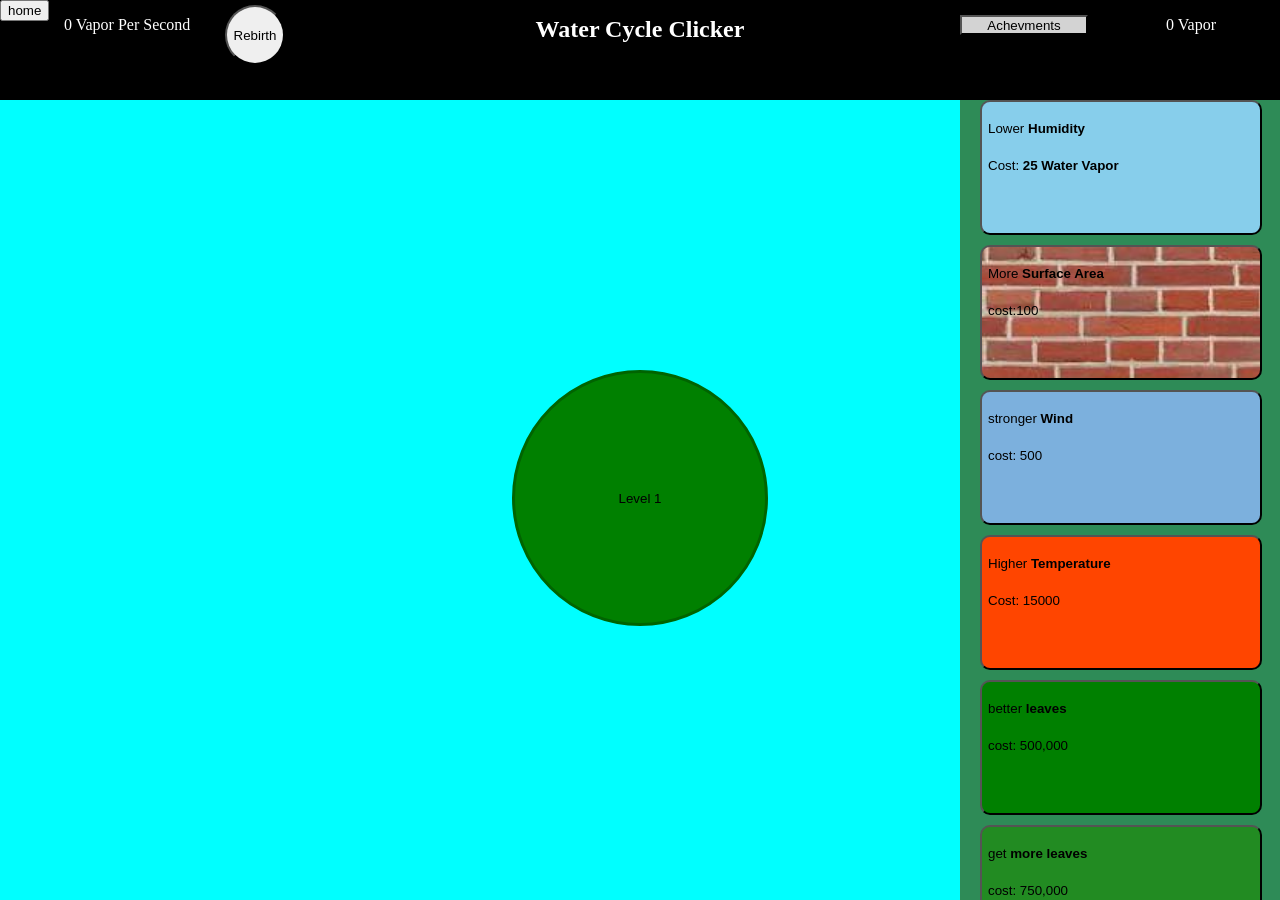
==== index.html @ 8c740c32 "Add files via upload" ====
<!DOCTYPE html>
<html lang="en">
  <head>
    <title>Kar and Evt project</title>
    <link rel="stylesheet" href="styles.css">
  </head>
  <body>
    <div id="topheader" class="topcontent">
      <h1 id="title" class="topcontent"><strong>Water Cycle Clicker</strong></h1>
      <p id="vps" class="topcontent">0 Vapor Per Second</p>
      <p id="vapor" class="topcontent">0 Vapor</p>
      <button id="achevments" class="topcontent">Achevments</button>
      <button onclick=window.location.href="mainmenu.html">home</button>
      <button id="rebirth">Rebirth</button>
    </div>
    <div id="maincontent">
      <div id="achevmentssidebar">
        <div id="a1" class="achevments"></div>
      </div>
      <button id="clicker">Level 1</button>
      <div id="shop" class="shop">
        <button id="upgrade_1" class="upgrades button">
          <p id="1_name" class="name">Lower <strong>Humidity</strong></p>
          <p id="1_cost" class="cost">Cost: <strong>25 Water Vapor</strong></p> 
        </button>
        <button id="upgrade_2" class="upgrades button">
          <p id="2_name" class="name">More <strong>Surface Area</strong></p>
          <p id="2c" class="cost"> cost:100</p>
        </button>
        <button id="upgrade_3" class="upgrades">
          <p id="3n" class="name">stronger <strong>Wind</strong></p>
          <p id="3c" class="cost">cost: 500</p>
        </button>
        <button id="upgrade_4" class="upgrades">
            <p id="4n" class="name"> Higher <strong>Temperature</strong></p>
            <p id="4c" class="cost"> Cost: 15000 </p>
        </button>
        <button id="upgrade_5" class="upgrades">
            <p id="5n" class="name"> better <strong>leaves</strong></p>
            <p id="5c" class="cost"> cost: 500,000 </p>
        </button>
        <button id="upgrade_6" class="upgrades">
            <p id="6n" class="name"> get <strong>more leaves</strong></p>
            <p id="6c" class="cost"> cost: 750,000</p>
        </button>
        <button id="upgrade_7" class="upgrades">
          <p id="7n" class="name"> 2x <strong> transpiration speed</strong> </p>
          <p id="7c" class="cost"> cost: 1,000,000</p>
        </button>
        <button id="upgrade_8" class="upgrades">
          <p id="8n" class="name">idk</p>
        </button>
      </div>
    </div>
    <script src="clicker.js" defer></script>
  </body>
</html>
---- styles.css ----
#vps {
        color: white;
        position: absolute;
        z-index: 1;
        left: 5vw
    }
    #title {
        color: white;
        position: absolute;
        text-align: center;
        width: 100%;
        font-size: 24px;
        z-index: 1;
    }
    #topheader {
        top: 0;
        left: 0;
        margin: 0;
        z-index: 0;
        width: 100vw;
        height: 100px;
        position: absolute;
        background-color: black;
    }
    #clicker {
        width: 20vw;
        height: 20vw;
        border: solid;
        background-color: green;
        border-color: darkgreen;
        border-radius: 50%;
        position: absolute;
        top: 30vh;
        left: 40vw
    }
    body {
        background-color: aqua;
        margin: 0;
        padding: 0;
    }
    #vapor {
        color: white;
        position: absolute;
        right: 5vw;
        z-index: 2;
    }
    #shop {
        display: flex;
        flex-direction: column;
        align-items: top;
        align-content: center;
        position: absolute;
        border-color: black;
        background-color: seagreen;
        gap: 10px;
        right: 0;
        bottom: 0px;
        height: 100%;
        width: 25vw;
        overflow-y: auto;
        overflow-x: hidden;
    }
    #maincontent {
        position: absolute;
        height: calc(100vh - 100px);
        width: 100vw;
        background-color: aqua;
        top: 100px;
    }
    .upgrades {
        width: 22vw;
        min-height: 15vh;
        height: 15vh;
        border-radius: 10px;
        position: relative;
        left: 20px;
        text-align: center;
        display: flex;
        flex-direction: column;
        align-items: top;
        align-content: center;
    }

    #upgrade_1 {
        border-radius: 10px;
        background-color: skyblue;
    }
    #upgrade_1_img {
        position: relative;
        width: 45px;
        height: 45px;
        bottom: 10px;
    }
    button:hover {
        filter: brightness(80%);
    }
    #upgrade_2 {
        background-size: cover;
        background-image: url(brick.jpeg);
    }
    .name {
        position: relative;
        top: 5px;
    }
    #upgrade_3 {
        background-color: rgb(124, 176, 221);
        text-align: center;
        display: flex;
        flex-direction: column;
        align-items: top;
        align-content: center;
    }
    #upgrade_4  {
        background-color: orangered; 
    }
    #achevments {
        position: absolute;
        right: 15vw;
        top: 15px;
        width: 10vw;
        height: 20%;
        background-color: lightgray;
    }
    #achevementssidebar {
        display: flex;
        flex-direction: column;
        align-items: top;
        align-content: center;
        position: absolute;
        border: solid 2px black;
        height: 100%;
        width: 25vw;
        bottom: 0;
        background-color: red;
    }
    .achevements {
    width: 22vw;
    min-height: 15vh;
    height: 15vh;
    border-radius: 10px;
    position: relative;
    border: solid;
    background-color: green;
    left: 20px;
    text-align: center;
    display: flex;
    flex-direction: column;
    align-items: top;
    align-content: center;
    }
    #rebirth {
        position: absolute;
        height: 60px;
        width: 60px;
        border-radius: 50%;
        left: 25vh;
        top: 5px;
    }
    #upgrade_5 {
        background-color: green;
    }
    #upgrade_6 { 
        background-color: forestgreen;
    }
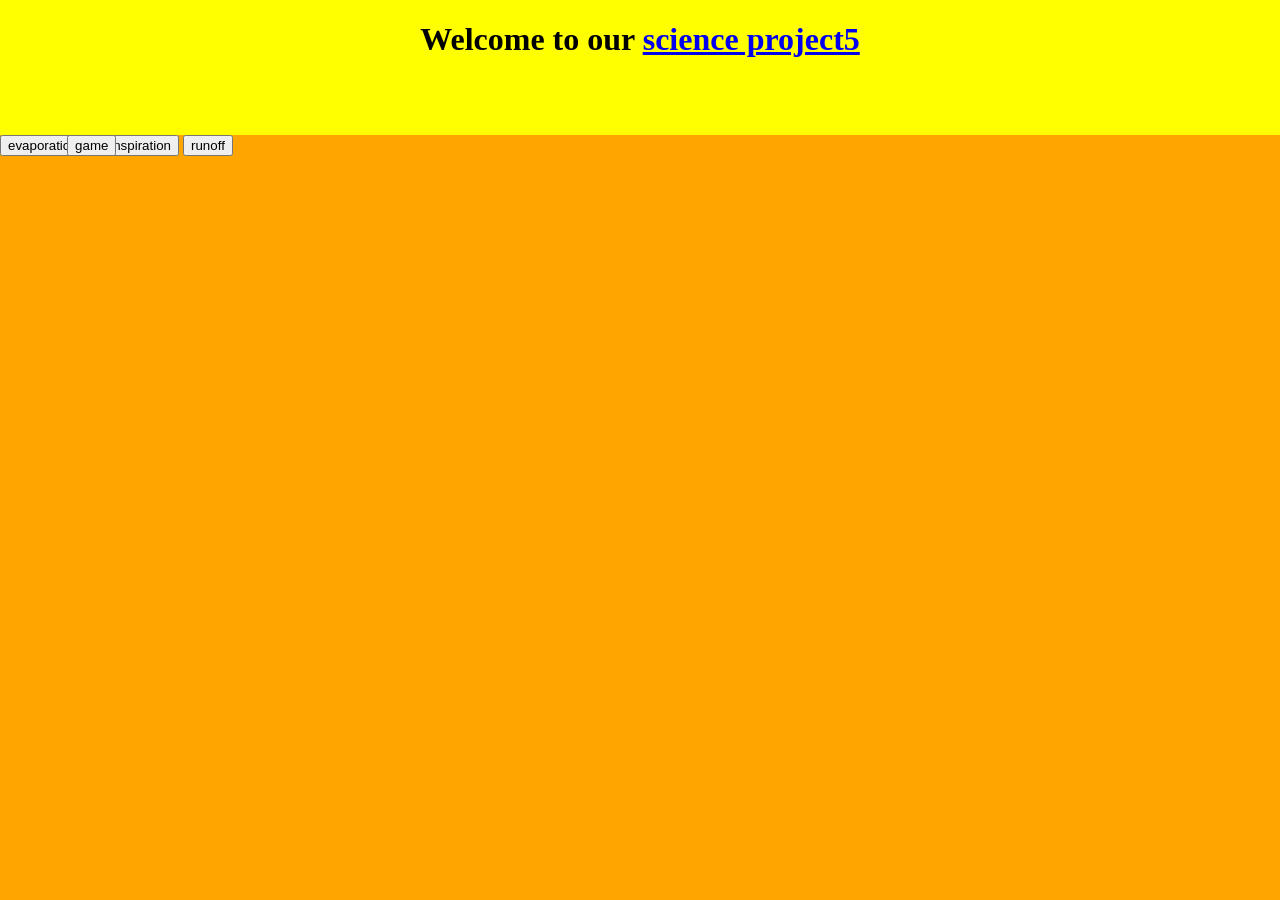
==== commit bf5c3337: "Rename mainmenu.html to index.html" ====
--- a/index.html
+++ b/index.html
@@ -1,57 +1,41 @@
 <!DOCTYPE html>
 <html lang="en">
-  <head>
-    <title>Kar and Evt project</title>
-    <link rel="stylesheet" href="styles.css">
-  </head>
-  <body>
-    <div id="topheader" class="topcontent">
-      <h1 id="title" class="topcontent"><strong>Water Cycle Clicker</strong></h1>
-      <p id="vps" class="topcontent">0 Vapor Per Second</p>
-      <p id="vapor" class="topcontent">0 Vapor</p>
-      <button id="achevments" class="topcontent">Achevments</button>
-      <button onclick=window.location.href="mainmenu.html">home</button>
-      <button id="rebirth">Rebirth</button>
-    </div>
-    <div id="maincontent">
-      <div id="achevmentssidebar">
-        <div id="a1" class="achevments"></div>
-      </div>
-      <button id="clicker">Level 1</button>
-      <div id="shop" class="shop">
-        <button id="upgrade_1" class="upgrades button">
-          <p id="1_name" class="name">Lower <strong>Humidity</strong></p>
-          <p id="1_cost" class="cost">Cost: <strong>25 Water Vapor</strong></p> 
-        </button>
-        <button id="upgrade_2" class="upgrades button">
-          <p id="2_name" class="name">More <strong>Surface Area</strong></p>
-          <p id="2c" class="cost"> cost:100</p>
-        </button>
-        <button id="upgrade_3" class="upgrades">
-          <p id="3n" class="name">stronger <strong>Wind</strong></p>
-          <p id="3c" class="cost">cost: 500</p>
-        </button>
-        <button id="upgrade_4" class="upgrades">
-            <p id="4n" class="name"> Higher <strong>Temperature</strong></p>
-            <p id="4c" class="cost"> Cost: 15000 </p>
-        </button>
-        <button id="upgrade_5" class="upgrades">
-            <p id="5n" class="name"> better <strong>leaves</strong></p>
-            <p id="5c" class="cost"> cost: 500,000 </p>
-        </button>
-        <button id="upgrade_6" class="upgrades">
-            <p id="6n" class="name"> get <strong>more leaves</strong></p>
-            <p id="6c" class="cost"> cost: 750,000</p>
-        </button>
-        <button id="upgrade_7" class="upgrades">
-          <p id="7n" class="name"> 2x <strong> transpiration speed</strong> </p>
-          <p id="7c" class="cost"> cost: 1,000,000</p>
-        </button>
-        <button id="upgrade_8" class="upgrades">
-          <p id="8n" class="name">idk</p>
-        </button>
-      </div>
-    </div>
-    <script src="clicker.js" defer></script>
-  </body>
-</html> +    <head>
+        <meta charset="UTF-8">
+        <title>Main Menu</title>
+        <link rel="stylesheet" href="homepage.css">
+    </head>
+    <body>
+        <div id="evaporationinfo">
+            <h1 class="header">Evaporation</h1>
+            <ul>
+                <li>
+                    Evaporation is the process of water getting heated up and turned from liquid to a gas and it becomes water vapor
+                </li>
+            </ul>
+        </div>
+        <div id="title">
+            <h1>Welcome to our <a href="index.html"><strong>science project5</strong></a></h1>
+        </div>
+        <div id="buttons">
+            <button id="Game" onclick=window.location.href="index.html">game</button>
+            <button id="evaporation" class="information">evaporation</button>
+            <button id="transporation" class="information">transpiration</button> 
+            <button id="runoff" class="information">runoff</button>
+        </div>
+        <script>
+            const evap = document.getElementById("evaporation");
+            const einfo = document.getElementById("evaporationinfo");
+            einfo.style.display = "none";
+            evap.addEventListener("click", function() {
+                if (einfo.style.display === "none") {
+                        einfo.style.display = "flex";
+                }
+                else {
+                    einfo.style.display = "none";
+                }
+            });
+
+        </script>
+    </body>
+</html>
--- a/homepage.css
+++ b/homepage.css
@@ -0,0 +1,33 @@
+body {
+    margin: 0;
+    background-color: orange;
+}
+#buttons {
+    position: absolute;
+    top: 15vh;
+    gap: 10px;
+}
+#title {
+    position: absolute;
+    top: 0;
+    text-align: center;
+    width: 100vw;
+    height: 15vh;
+    background-color: yellow;
+}
+#evaporationinfo {
+    height: 70vh;
+    width: calc(100vw - 10px);
+    position: absolute;
+    border: solid;
+    border-width: 5px;
+    border-color: cyan;
+    background-color : cadetblue;
+    bottom: 0px;
+    text-align: center;
+
+}
+#Game {
+    position: absolute;
+    right: 50%;
+}
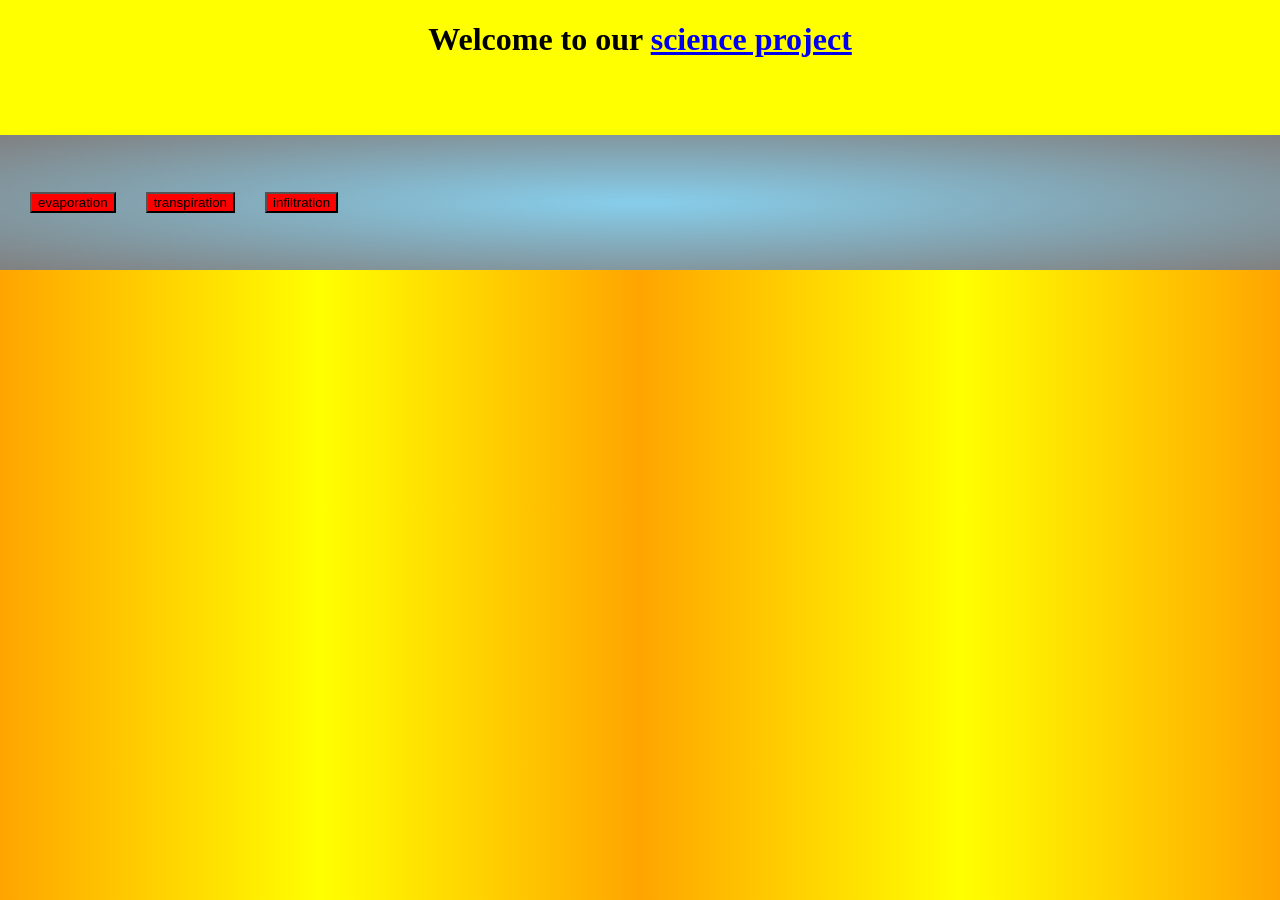
==== commit 9265948f: "Add files via upload" ====
--- a/index.html
+++ b/index.html
@@ -6,36 +6,128 @@
         <link rel="stylesheet" href="homepage.css">
     </head>
     <body>
-        <div id="evaporationinfo">
+        <div id="evaporationinfo" class="information">
             <h1 class="header">Evaporation</h1>
-            <ul>
-                <li>
-                    Evaporation is the process of water getting heated up and turned from liquid to a gas and it becomes water vapor
-                </li>
-            </ul>
+            <p style="text-align: center;">
+                Evaporation is the process of water getting heated up and turned from liquid to a gas and it becomes water vapor
+                <br>
+                It works by when water gets heated it becomes water vapor.
+                <br>
+                Things that increase the speed of evaporation can be higher temperature, less humidity, more wind speed, and more surface area.
+                <br>
+                It matters since it's part of the water cycle and it can make clouds that cause shade and cools things down.
+                <br>
+            </p>
+            <p id="timer">10</p>
+        </div>
+        <div id="infiltrationinfo" class="information">
+            <h1 class="header">Infiltration</h1>
+            <p style="text-align: center;">
+                Infiltration is the process of water going into ground.
+                <br>
+                It works by water starting on the surface of the ground and soaking into the ground reaching deeper and deeper.
+                <br>
+                It works better on surfaces that are more permeable like mulch since it has more ways to flow into, so if it has a good permeable surface and that has ways to flow into there will be more infiltration.
+                <br>
+                This matters since if it goes into soil it can hydrate plants, stop flooding, and if it goes on to an impermeable surface there can be evaporation.
+            </p>
+        </div>
+        <div id="transpirationinfo" class="information">
+            <h1 class="header">Transpiration</h1>
+            <p style="text-align: center">
+                Transpiration is the process of water vapor coming out of stomata and leaves.
+                <br>
+                It works by carbon dioxide entering the stomata while water vapor and oxygen leaves.
+                <br>
+                Things that increase transpiration are heat.
+                <br>
+                It matters because we get oxygen from the process and that is something humans need.
+            </p>
         </div>
         <div id="title">
-            <h1>Welcome to our <a href="index.html"><strong>science project5</strong></a></h1>
+            <h1>Welcome to our <a href="game.html"><strong>science project</strong></a></h1>
         </div>
         <div id="buttons">
-            <button id="Game" onclick=window.location.href="index.html">game</button>
-            <button id="evaporation" class="information">evaporation</button>
-            <button id="transporation" class="information">transpiration</button> 
-            <button id="runoff" class="information">runoff</button>
+            <button id="Game" class="buttons" onclick=window.location.href="game.html">game</button>
+            <button id="evaporation" class="buttons">evaporation</button>
+            <button id="transporation" class="buttons">transpiration</button> 
+            <button id="infiltration" class="buttons">infiltration</button>
         </div>
         <script>
             const evap = document.getElementById("evaporation");
+            const inflt = document.getElementById("infiltration");
+            const trans = document.getElementById("transporation");
             const einfo = document.getElementById("evaporationinfo");
+            const iinfo = document.getElementById("infiltrationinfo");
+            const tinfo = document.getElementById("transpirationinfo");
+            const info = document.querySelectorAll(".information");
+            iinfo.style.display = "none";
             einfo.style.display = "none";
+            tinfo.style.display = "none";
             evap.addEventListener("click", function() {
                 if (einfo.style.display === "none") {
                         einfo.style.display = "flex";
+                        animatione.play();
+
                 }
                 else {
                     einfo.style.display = "none";
+
                 }
             });
-
+            inflt.addEventListener("click", function() {
+                if (einfo.style.display === "none" && iinfo.style.display ==="none" && tinfo.style.display === "none") {
+                    iinfo.style.display = "flex";
+                    console.log(iinfo.style.display);
+                    animationi.play();
+                }
+                else {
+                    if (einfo.style.display === "none") {
+                        iinfo.style.display = "none";
+                    }
+                }
+            });
+            trans.addEventListener("click", function() {
+                if (einfo.style.display === "none" && iinfo.style.display ==="none" && tinfo.style.display === "none") {
+                    tinfo.style.display = "flex";
+                    console.log(tinfo.style.display);
+                    animationt.play();
+                }
+                else {
+                        tinfo.style.display = "none";
+                }
+            });
+            const animatione = einfo.animate(
+                [
+                    { transform: "scale(1.2)" },
+                    { transform: "scale(1)" }
+                ],
+                {
+                    duration: 300,
+                    iterations: 1,
+                    
+                }
+            );
+            const animationi = iinfo.animate(
+                [
+                    { transform: "scale(1.2)" },
+                    { transform: "scale(1)" }
+                ],
+                {
+                    duration: 300,
+                    iterations: 1,
+                }
+            );
+            const animationt = tinfo.animate(
+                [
+                    { transform: "scale(1.2)" },
+                    { transform: "scale(1)" }
+                ],
+                {
+                    duration: 300,
+                    iterations: 1,
+                }
+            );
         </script>
     </body>
-</html>
+</html>
--- a/homepage.css
+++ b/homepage.css
@@ -1,12 +1,27 @@
+:root {
+    --button-width: 5vw;
+}
 body {
     margin: 0;
-    background-color: orange;
+    min-height: 100vh;
+    background: linear-gradient(
+        to right,
+        orange,
+        yellow,
+        orange,
+        yellow,
+        orange
+    );
 }
-#buttons {
-    position: absolute;
-    top: 15vh;
-    gap: 10px;
+.buttons {
+    position: relative;
+    width: var(--button-width);
+    left: 30px;
+    column-gap: 3vw;
+    background-color: red;
+    width: fit-content;
 }
+
 #title {
     position: absolute;
     top: 0;
@@ -15,19 +30,45 @@
     height: 15vh;
     background-color: yellow;
 }
-#evaporationinfo {
+.information {
+    border-radius: 5px;
     height: 70vh;
-    width: calc(100vw - 10px);
+    width: 100vw;
     position: absolute;
     border: solid;
     border-width: 5px;
     border-color: cyan;
-    background-color : cadetblue;
+    background: radial-gradient(
+        orange,
+        #4DA6FF,
+        red,
+        
+    );
     bottom: 0px;
     text-align: center;
-
+    display: flex;
+    flex-direction: column;
+    align-items: top;
+    align-content: center;
 }
 #Game {
     position: absolute;
     right: 50%;
-}+    
+}
+#buttons {
+    display: flex;
+    align-items: center;
+    align-content: center;
+    flex-direction: row;
+    position: absolute;
+    top: 15vh;
+    height: 15vh;
+    width: 100vw;
+    column-gap: 30px;
+    background: radial-gradient(
+        skyblue,
+        gray
+
+    );
+}
